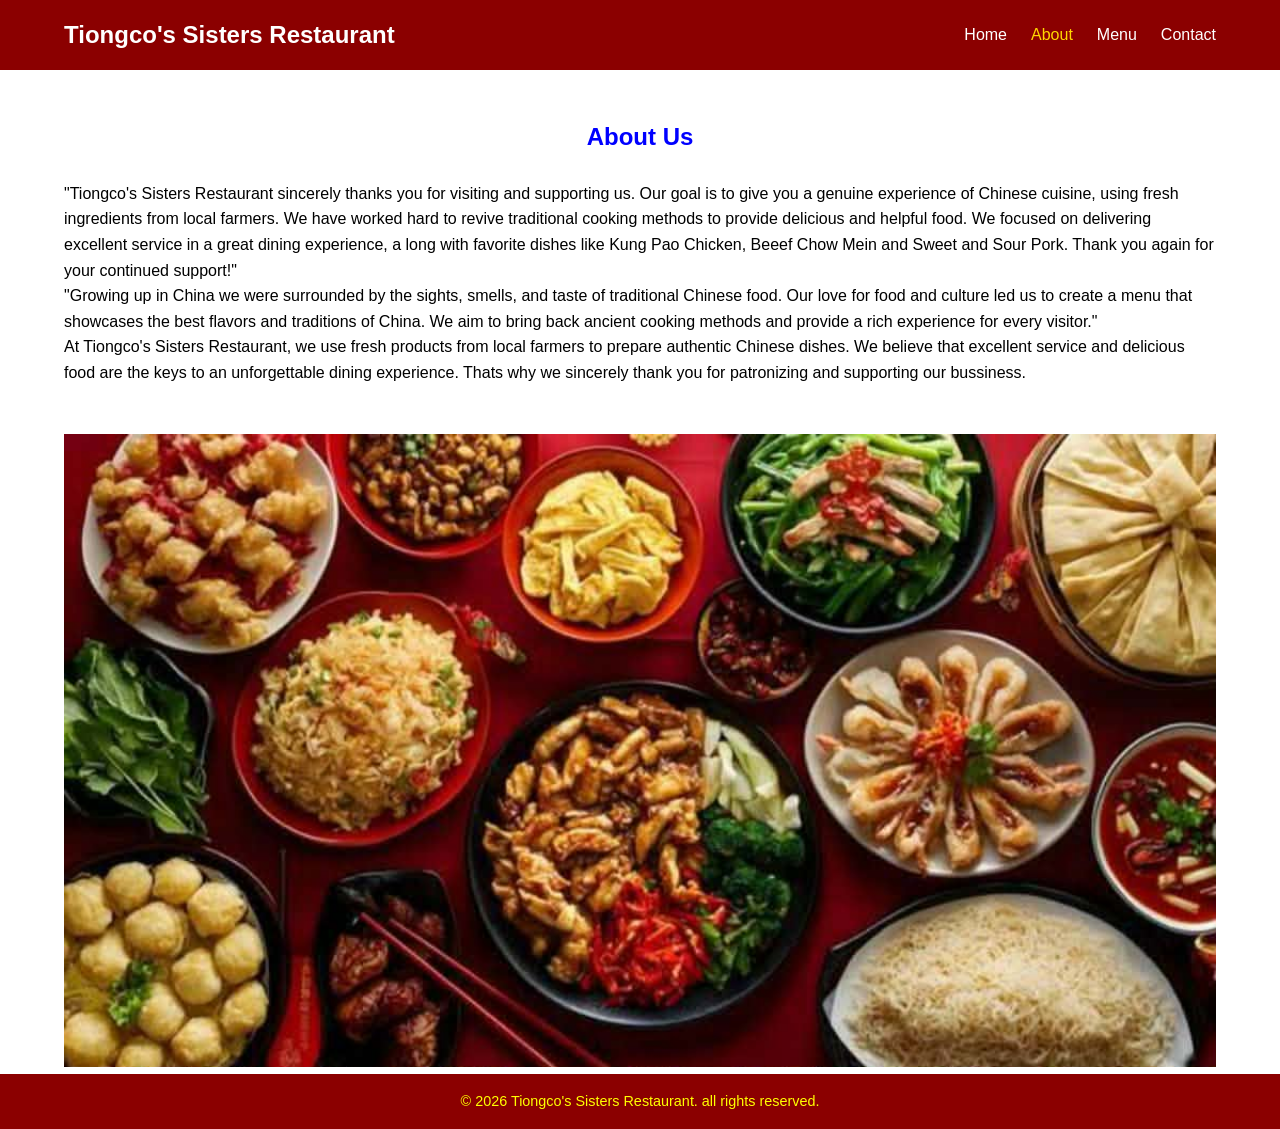
==== about.html @ 5bfa322e "first commit" ====
<!DOCTYPE html>
<html lang="en">
<head>
    <meta charset="UTF-8">
    <meta name="viewport" content="width=device-width, initial-scale=1.0">
    <title>Tiongco's Sisters Restaurant</title>
    <link rel="icon" type="image/png" href="C:\Users\User\Desktop\Maria's Cuisine\img\images.jpg">
    <link rel="stylesheet" href="./css/styles.css"/>
</head>
<body>
    <header>
        <nav class="navbar">
            <div class="container">
                <div class="logo">
                <a href="./index.html">Tiongco's Sisters Restaurant</a>
 </div>
 <ul class="nav-links">
    <li><a href="./index.html">Home</a></li>
    <li><a href="./about.html" class="active">About</a></li>
    <li><a href="./menu.html">Menu</a></li>
    <li><a href="./contact.html">Contact</a>
    </ul> 
    </div>
    </nav>
  </header>
  <main>
  <section class="about">
 <div class="container">
  <h1>About Us</h1>
     <p>
  "Tiongco's Sisters Restaurant sincerely thanks you for visiting and supporting us.
   Our goal is to give you a genuine experience of Chinese cuisine, using fresh
   ingredients from local farmers. We have worked hard to revive traditional cooking 
   methods to provide delicious and helpful food. We focused on delivering excellent service in a great dining experience,
   a long with favorite dishes like Kung Pao Chicken, Beeef Chow Mein and Sweet and Sour Pork.
    Thank you again for your continued support!"
   </p>
    <p>
    "Growing up in China we were surrounded by the sights, smells, and taste
    of traditional Chinese food. Our love for food and culture led 
    us to create a menu that showcases the best flavors and traditions of China.
     We aim to bring back ancient cooking methods and provide a rich experience for every visitor."
     </p>
    <p>
     At Tiongco's Sisters Restaurant, we use fresh products from local farmers to prepare authentic Chinese dishes.
     We believe that excellent service and delicious food are the keys to an unforgettable dining experience.
     Thats why we sincerely thank you for patronizing and supporting our bussiness.
     </p>

     </div>
    </section>
    <section class="banner">
        <div class="container">
            <img
            src="./img/baneer.jpg"
            alt="Tiongco's Sisters Restaurant Banner"
            style="width: 100%; height: auto"
            />

        </div>
    </section>
     </main>
         <footer>
     <div class="container">
     <p>&copy; 2026 Tiongco's Sisters Restaurant. all rights reserved.</p>
            </div>
         </footer>
    </body>
  </html>
---- css/styles.css ----
*{
    margin: 0;
    padding: 0;
    box-sizing: border-box;
}

body {
    font-family: Arial, Helvetica, sans-serif;
    line-height: 1.6;
    color: black;
}

.container {
    width: 90%;
    max-width: 1200px;
    margin: 0 auto;
}

.navbar {
    background-color: darkred;
    padding: 1em 0;    
}

.navbar .container {
    display: flex;
    align-items: center;
    justify-content: space-between;
}

.navbar .logo a {
    color: #fff;
    text-decoration: none;
    font-size: 1.5em;
    font-weight: bold;
}

.navbar .nav-links  {
    list-style: none;
    display: flex;
    
} 
.navbar .nav-links li {
    margin-left: 1.5em;
}

.navbar .nav-links a {
    color: #fff;
    text-decoration: none;
    font-size: 1em;
    transition: color 0.3s ease;
}

.navbar .nav-links a:hover,
.navbar .nav-links a.active {
    color: #ffd700;
}

.hero {
     background: url("../img/.hero.jpg") no-repeat center center/cover fixed; 
    padding: 5em 0;
    color: yellowgreen;
    text-align: center;
}

.hero h1 {
    font-size: 3em;
    margin-bottom: 0.5em;
}

.hero p {
    font-size: 1.2em;
}

.about,
.menu,
.contact,
.testimonials {
    padding: 3em 0;
}

.about h1,
.menu h1,
.contact h1,
.testimonials h2 {
    text-align: center;
    margin-bottom: 1em;
    color: blue;
}

.testimonials {
    background: #ffd700,
}

.testimonials .testimonial {
    margin-bottom: 1.5em;
    padding: 1em;
    border-left: 5px solid orange;
    background: #f7f7f7;
}

.testimonials .testimonial p {
    font-style: italic;
}

.testimonials .testimonial span {
    display: block;
    margin-top: 0.5em;
    font-weight: bold;
    text-align: right;
    color: darkviolet;
}
.menu-section {
    margin-bottom: 2em;
}

.menu-section h2 {
    border-bottom: 2px solid #8b0000;
    padding-bottom: 0.5em;
    margin-bottom: 1em;
    color: #c61c13;
}

.menu-section ul {
    list-style: none;
}

.menu-section li {
    display: flex;
    flex-direction: row;
    align-items: flex-start;
    background: #fff;
    padding: 1em;
    border-radius: 5px;
    box-shadow: 0 2px 5px rgba(0, 0, 0, 0.1);
    margin: 1em;
}

.menu-section li :last-child {
    border-bottom: none;
}

.menu-section .dish-img {
    width: 100px;
    height: 100px;
    object-fit: cover;
    border-radius: 5px;
    margin-right: 1em;
    flex-shrink: 0;
}

.menu-section .details {
    flex: 1;
    display: flex;
    flex-direction: column;
}

.menu-section .details .title-row {
    display: flex;
    justify-content: space-between;
    align-items: center;
}

.menu-section .details p {
    margin-top: 0.5em;
}

.menu-section .dish {
    font-weight: bold;
}

.menu-section .price {
   color: #8b0000 ;
}

.contact-details {
    margin-bottom: 2em;
    text-align: center;
}

.contact-form {
    max-width: 600px;
    margin: 0 auto;
}

.contact-form label {
    display: block;
    margin-bottom: 0.5em;
    font-weight: bold;
}

.contact-form input,
.contact-form textarea {
    width: 100%;
    padding: 0.75em;
    margin-bottom: 1em;
    border: 1px solid #c61c13;
    border-radius: 5px;
}

.contact-form button {
    display: inline-block;
    background: #dac312;
    color: #8b0000;
    border: none;
    padding: 0.75em 1.5em;
    cursor: pointer;
    border-radius: 5px;
    transition: background 0.3s ease;
}

.contact-form button:hover {
    background: #dac312;
}

footer { 
    background: darkred;
    color: yellow;
    text-align: center;
    padding: 1em 0;
}

footer p {
    font-size: 0.9em;
}
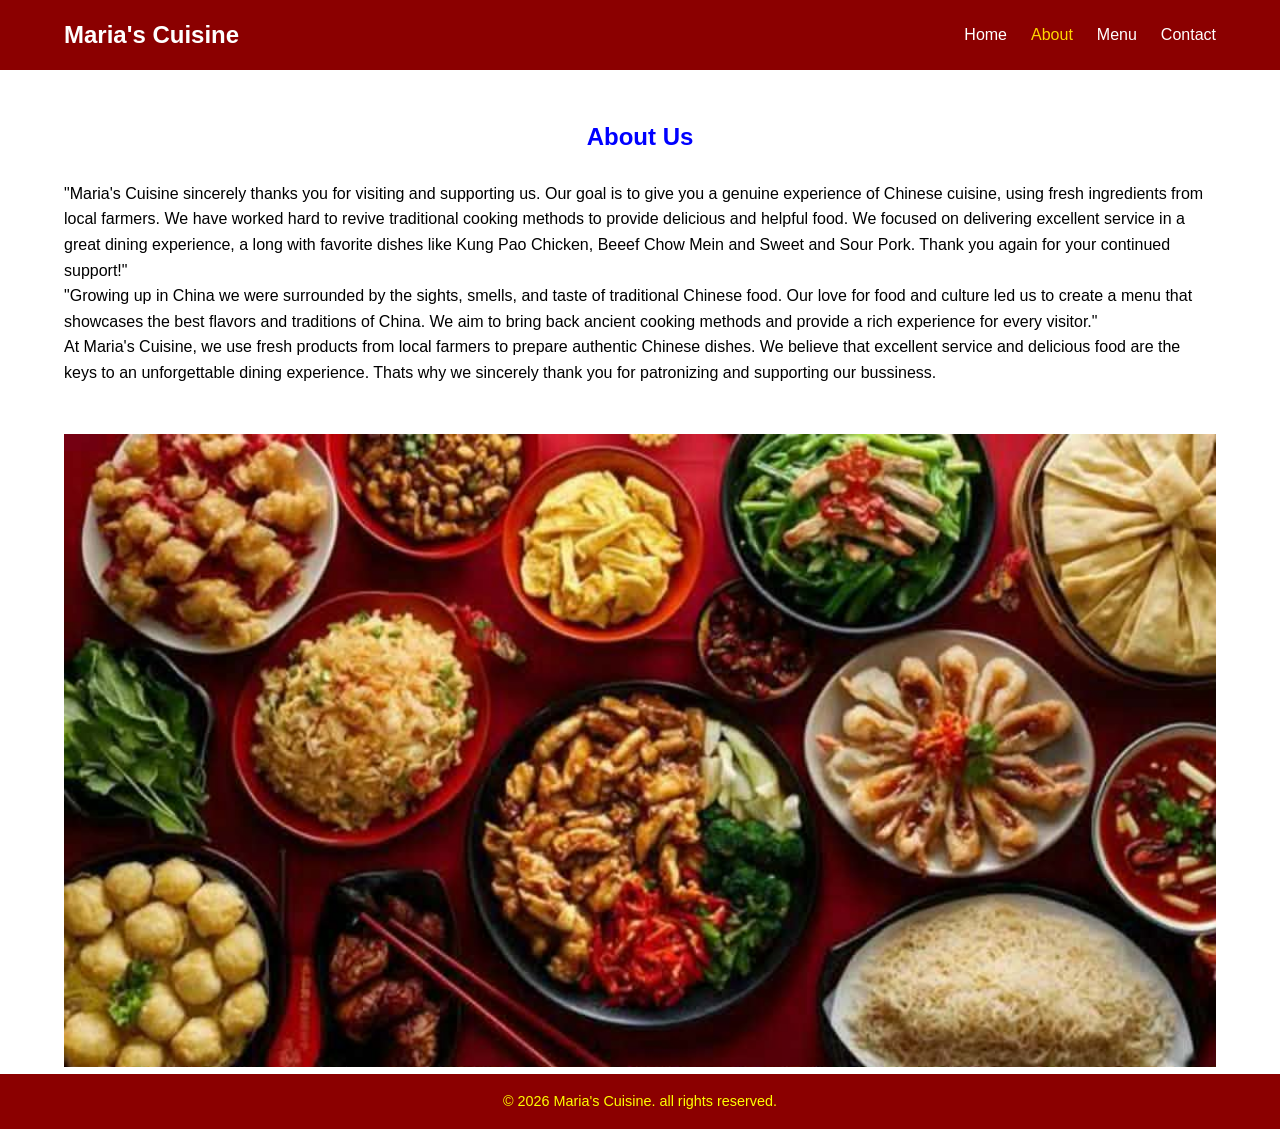
==== commit 1fcc8691: "Initial commit - first commit" ====
--- a/about.html
+++ b/about.html
@@ -3,16 +3,16 @@
 <head>
     <meta charset="UTF-8">
     <meta name="viewport" content="width=device-width, initial-scale=1.0">
-    <title>Tiongco's Sisters Restaurant</title>
-    <link rel="icon" type="image/png" href="C:\Users\User\Desktop\Maria's Cuisine\img\images.jpg">
-    <link rel="stylesheet" href="./css/styles.css"/>
+    <title>Maria's Cuisine</title>
+     <link rel="icon" type="image/png" href="C:\Users\User\Desktop\Maria's Cuisine\img\images.jpg">
+    <link rel="stylesheet" href="./css/styles.css" />
 </head>
 <body>
     <header>
         <nav class="navbar">
             <div class="container">
                 <div class="logo">
-                <a href="./index.html">Tiongco's Sisters Restaurant</a>
+                <a href="./index.html">Maria's Cuisine</a>
  </div>
  <ul class="nav-links">
     <li><a href="./index.html">Home</a></li>
@@ -28,7 +28,7 @@
  <div class="container">
   <h1>About Us</h1>
      <p>
-  "Tiongco's Sisters Restaurant sincerely thanks you for visiting and supporting us.
+  "Maria's Cuisine sincerely thanks you for visiting and supporting us.
    Our goal is to give you a genuine experience of Chinese cuisine, using fresh
    ingredients from local farmers. We have worked hard to revive traditional cooking 
    methods to provide delicious and helpful food. We focused on delivering excellent service in a great dining experience,
@@ -42,7 +42,7 @@
      We aim to bring back ancient cooking methods and provide a rich experience for every visitor."
      </p>
     <p>
-     At Tiongco's Sisters Restaurant, we use fresh products from local farmers to prepare authentic Chinese dishes.
+     At Maria's Cuisine, we use fresh products from local farmers to prepare authentic Chinese dishes.
      We believe that excellent service and delicious food are the keys to an unforgettable dining experience.
      Thats why we sincerely thank you for patronizing and supporting our bussiness.
      </p>
@@ -52,8 +52,8 @@
     <section class="banner">
         <div class="container">
             <img
-            src="./img/baneer.jpg"
-            alt="Tiongco's Sisters Restaurant Banner"
+            src="./img/16.jpg"
+            alt="Maria's Cuisine Banner"
             style="width: 100%; height: auto"
             />
 
@@ -62,7 +62,7 @@
      </main>
          <footer>
      <div class="container">
-     <p>&copy; 2026 Tiongco's Sisters Restaurant. all rights reserved.</p>
+     <p>&copy; 2026 Maria's Cuisine. all rights reserved.</p>
             </div>
          </footer>
     </body>
--- a/css/styles.css
+++ b/css/styles.css
@@ -56,7 +56,7 @@
 }
 
 .hero {
-     background: url("../img/.hero.jpg") no-repeat center center/cover fixed; 
+    background: url("../img/hero.jpg") no-repeat center center/cover fixed; 
     padding: 5em 0;
     color: yellowgreen;
     text-align: center;
@@ -132,11 +132,11 @@
     padding: 1em;
     border-radius: 5px;
     box-shadow: 0 2px 5px rgba(0, 0, 0, 0.1);
-    margin: 1em;
+    margin-bottom: 1em;
 }
 
 .menu-section li :last-child {
-    border-bottom: none;
+    border-bottom: 0;
 }
 
 .menu-section .dish-img {
@@ -156,6 +156,7 @@
 
 .menu-section .details .title-row {
     display: flex;
+    flex-direction: row;
     justify-content: space-between;
     align-items: center;
 }
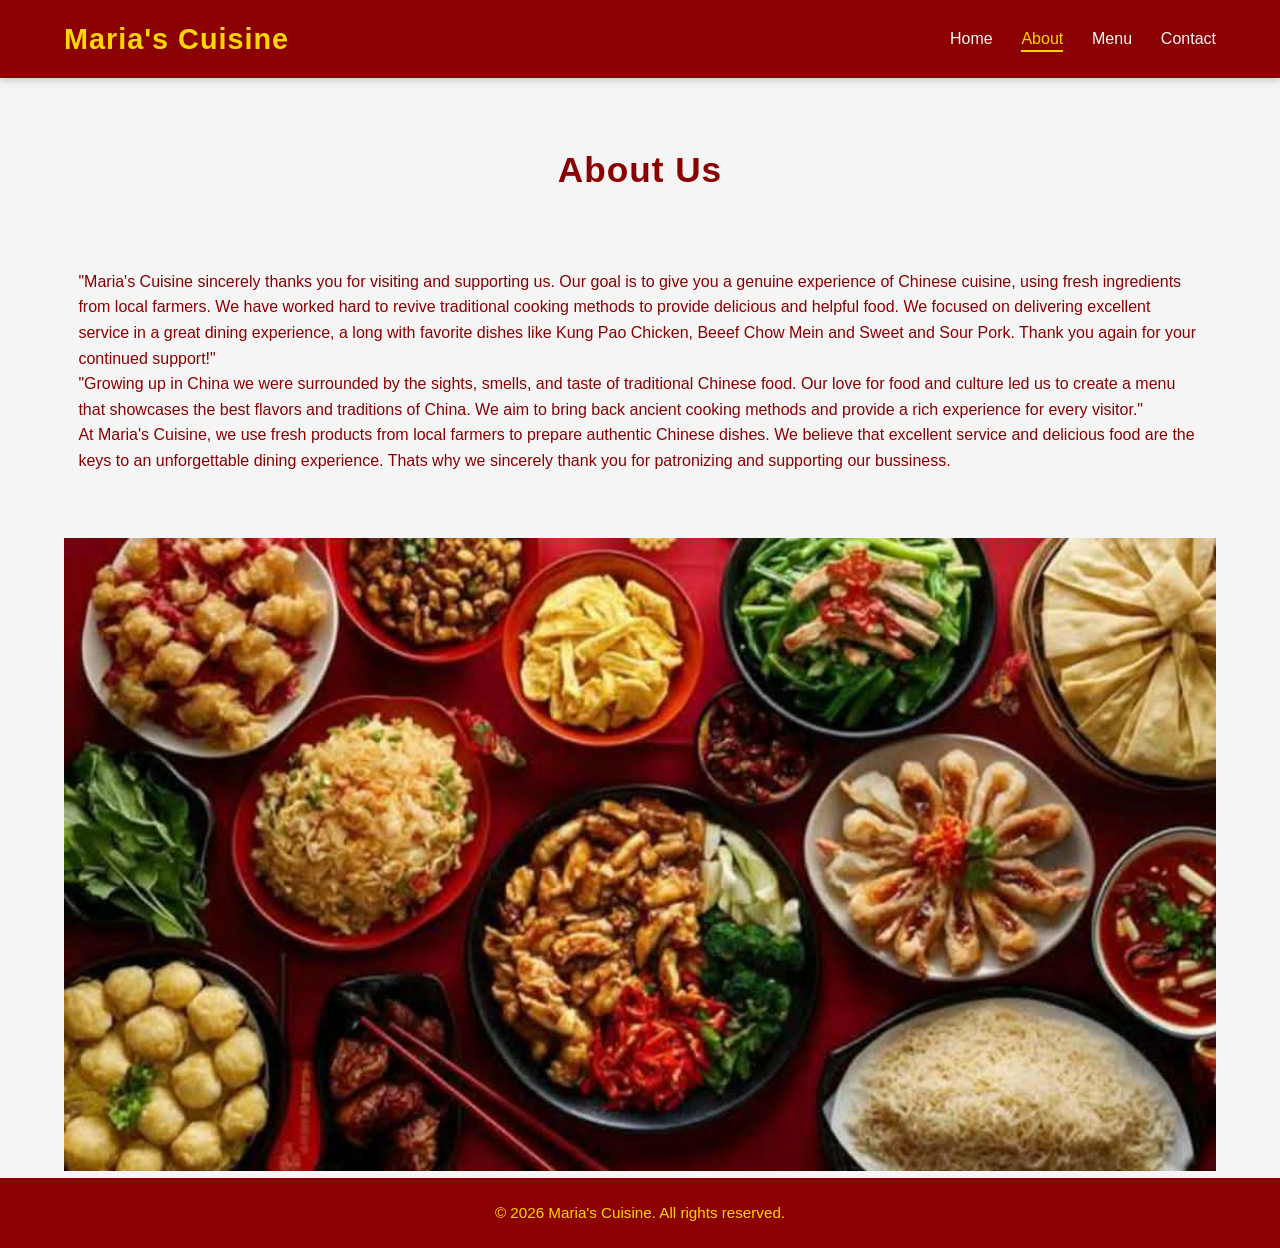
==== commit 40d7efe1: "Final commit" ====
--- a/about.html
+++ b/about.html
@@ -4,7 +4,7 @@
     <meta charset="UTF-8">
     <meta name="viewport" content="width=device-width, initial-scale=1.0">
     <title>Maria's Cuisine</title>
-     <link rel="icon" type="image/png" href="C:\Users\User\Desktop\Maria's Cuisine\img\images.jpg">
+     <link rel="icon" type="image/png" href="./img/images.jpg">
     <link rel="stylesheet" href="./css/styles.css" />
 </head>
 <body>
@@ -62,7 +62,7 @@
      </main>
          <footer>
      <div class="container">
-     <p>&copy; 2026 Maria's Cuisine. all rights reserved.</p>
+     <p>&copy; 2026 Maria's Cuisine. All rights reserved.</p>
             </div>
          </footer>
     </body>
--- a/css/styles.css
+++ b/css/styles.css
@@ -1,3 +1,4 @@
+/* Reset & Basics */
 *{
     margin: 0;
     padding: 0;
@@ -5,9 +6,10 @@
 }
 
 body {
-    font-family: Arial, Helvetica, sans-serif;
+    font-family: 'Poppins', Arial, Helvetica, sans-serif;
     line-height: 1.6;
-    color: black;
+    color: #8B0000; /* Primary text */
+    background-color: #F5F5F5; /* Accent background */
 }
 
 .container {
@@ -16,9 +18,14 @@
     margin: 0 auto;
 }
 
+/* Navbar */
 .navbar {
-    background-color: darkred;
-    padding: 1em 0;    
+    background-color: #8B0000; /* Primary */
+    padding: 1em 0;
+    box-shadow: 0 2px 8px rgba(0,0,0,0.2);
+    position: sticky;
+    top: 0;
+    z-index: 100;
 }
 
 .navbar .container {
@@ -28,78 +35,114 @@
 }
 
 .navbar .logo a {
-    color: #fff;
+    color: #FFD700; /* Secondary */
     text-decoration: none;
-    font-size: 1.5em;
-    font-weight: bold;
-}
-
-.navbar .nav-links  {
+    font-size: 1.8em;
+    font-weight: 700;
+    letter-spacing: 1px;
+}
+
+.navbar .nav-links {
     list-style: none;
     display: flex;
-    
-} 
-.navbar .nav-links li {
-    margin-left: 1.5em;
+    gap: 1.8em;
 }
 
 .navbar .nav-links a {
-    color: #fff;
+    color: #F5F5F5; /* Accent */
     text-decoration: none;
-    font-size: 1em;
+    font-weight: 500;
+    position: relative;
     transition: color 0.3s ease;
+}
+
+.navbar .nav-links a::after {
+    content: '';
+    position: absolute;
+    width: 0;
+    height: 2px;
+    background: #FFD700; /* Secondary */
+    left: 0;
+    bottom: -5px;
+    transition: width 0.3s;
+}
+
+.navbar .nav-links a:hover::after,
+.navbar .nav-links a.active::after {
+    width: 100%;
 }
 
 .navbar .nav-links a:hover,
 .navbar .nav-links a.active {
-    color: #ffd700;
-}
-
+    color: #FFD700;
+}
+
+/* Hero Section */
 .hero {
-    background: url("../img/hero.jpg") no-repeat center center/cover fixed; 
-    padding: 5em 0;
-    color: yellowgreen;
+    background: linear-gradient(rgba(0,0,0,0.3), rgba(0,0,0,0.3)), url("../img/hero.jpg") no-repeat center center/cover fixed;
+    padding: 6em 1em;
+    color: #FFD700;
     text-align: center;
 }
 
 .hero h1 {
-    font-size: 3em;
+    font-size: 3.5em;
+    font-weight: 700;
     margin-bottom: 0.5em;
+    letter-spacing: 2px;
+    text-shadow: 2px 2px 6px rgba(0,0,0,0.5);
 }
 
 .hero p {
     font-size: 1.2em;
-}
-
+    max-width: 600px;
+    margin: 0 auto;
+    line-height: 1.5;
+    text-shadow: 1px 1px 3px rgba(0,0,0,0.3);
+}
+
+/* Sections */
 .about,
 .menu,
 .contact,
 .testimonials {
-    padding: 3em 0;
-}
-
+    padding: 4em 1em;
+}
+
+/* Section Headings */
 .about h1,
 .menu h1,
 .contact h1,
 .testimonials h2 {
     text-align: center;
-    margin-bottom: 1em;
-    color: blue;
-}
-
+    margin-bottom: 2em;
+    color: #8B0000; /* Primary */
+    font-size: 2.2em;
+    letter-spacing: 1px;
+}
+
+/* Testimonials */
 .testimonials {
-    background: #ffd700,
+    background: #F5F5F5; /* Accent */
 }
 
 .testimonials .testimonial {
     margin-bottom: 1.5em;
-    padding: 1em;
-    border-left: 5px solid orange;
-    background: #f7f7f7;
+    padding: 1.5em;
+    border-left: 5px solid #8B0000; /* Primary */
+    background: #FFFFFF; /* Accent */
+    border-radius: 10px;
+    box-shadow: 0 5px 15px rgba(0,0,0,0.1);
+    transition: transform 0.3s ease;
+}
+
+.testimonials .testimonial:hover {
+    transform: translateY(-5px);
 }
 
 .testimonials .testimonial p {
     font-style: italic;
+    color: #555;
 }
 
 .testimonials .testimonial span {
@@ -107,17 +150,19 @@
     margin-top: 0.5em;
     font-weight: bold;
     text-align: right;
-    color: darkviolet;
-}
+    color: #8B0000; /* Primary */
+}
+
+/* Menu Cards */
 .menu-section {
     margin-bottom: 2em;
 }
 
 .menu-section h2 {
-    border-bottom: 2px solid #8b0000;
+    border-bottom: 2px solid #8B0000; /* Primary */
     padding-bottom: 0.5em;
-    margin-bottom: 1em;
-    color: #c61c13;
+    margin-bottom: 1.5em;
+    color: #8B0000;
 }
 
 .menu-section ul {
@@ -128,23 +173,25 @@
     display: flex;
     flex-direction: row;
     align-items: flex-start;
-    background: #fff;
-    padding: 1em;
-    border-radius: 5px;
-    box-shadow: 0 2px 5px rgba(0, 0, 0, 0.1);
-    margin-bottom: 1em;
-}
-
-.menu-section li :last-child {
-    border-bottom: 0;
+    background: #FFFFFF; /* Accent */
+    padding: 1.5em;
+    border-radius: 12px;
+    box-shadow: 0 4px 12px rgba(0,0,0,0.1);
+    margin-bottom: 1.5em;
+    transition: transform 0.3s ease, box-shadow 0.3s ease;
+}
+
+.menu-section li:hover {
+    transform: translateY(-5px);
+    box-shadow: 0 8px 20px rgba(0,0,0,0.15);
 }
 
 .menu-section .dish-img {
-    width: 100px;
-    height: 100px;
+    width: 120px;
+    height: 120px;
     object-fit: cover;
-    border-radius: 5px;
-    margin-right: 1em;
+    border-radius: 12px;
+    margin-right: 1.5em;
     flex-shrink: 0;
 }
 
@@ -152,6 +199,7 @@
     flex: 1;
     display: flex;
     flex-direction: column;
+    margin-top: 1em;
 }
 
 .menu-section .details .title-row {
@@ -159,20 +207,29 @@
     flex-direction: row;
     justify-content: space-between;
     align-items: center;
-}
-
-.menu-section .details p {
-    margin-top: 0.5em;
+    margin-bottom: 2em;
 }
 
 .menu-section .dish {
-    font-weight: bold;
+    font-weight: 700;
+    color: #8B0000; /* Primary */
+    font-size: 1.15em;
 }
 
 .menu-section .price {
-   color: #8b0000 ;
-}
-
+    color: #FFD700; /* Secondary */
+    font-weight: 700;
+    font-size: 1.1em;
+    border-left: 3px solid #8B0000; /* Primary accent */
+    padding-left: 0.6em;
+    transition: color 0.3s ease;
+}
+
+.menu-section li:hover .price {
+    color: #FFC700; /* Slightly darker gold on hover */
+}
+
+/* Contact Form */
 .contact-details {
     margin-bottom: 2em;
     text-align: center;
@@ -186,41 +243,54 @@
 .contact-form label {
     display: block;
     margin-bottom: 0.5em;
-    font-weight: bold;
+    font-weight: 600;
+    color: #8B0000; /* Primary */
 }
 
 .contact-form input,
 .contact-form textarea {
     width: 100%;
-    padding: 0.75em;
-    margin-bottom: 1em;
-    border: 1px solid #c61c13;
-    border-radius: 5px;
+    padding: 0.9em;
+    margin-bottom: 1.2em;
+    border: 1px solid #8B0000; /* Primary */
+    border-radius: 8px;
+    background: #F5F5F5; /* Accent */
+    transition: border 0.3s ease, box-shadow 0.3s ease;
+}
+
+.contact-form input:focus,
+.contact-form textarea:focus {
+    border-color: #FFD700; /* Secondary */
+    box-shadow: 0 0 5px rgba(255,215,0,0.5);
+    outline: none;
 }
 
 .contact-form button {
     display: inline-block;
-    background: #dac312;
-    color: #8b0000;
+    background: #FFD700; /* Secondary */
+    color: #8B0000; /* Primary */
     border: none;
-    padding: 0.75em 1.5em;
+    padding: 0.85em 2em;
     cursor: pointer;
-    border-radius: 5px;
-    transition: background 0.3s ease;
+    border-radius: 10px;
+    font-weight: 600;
+    transition: background 0.3s ease, transform 0.2s ease;
 }
 
 .contact-form button:hover {
-    background: #dac312;
-}
-
+    background: #FFC700;
+    transform: translateY(-2px);
+}
+
+/* Footer */
 footer { 
-    background: darkred;
-    color: yellow;
-    text-align: center;
-    padding: 1em 0;
+    background: #8B0000; /* Primary */
+    color: #FFD700; /* Secondary */
+    text-align: center;
+    padding: 1.5em 0;
+    font-size: 0.95em;
 }
 
 footer p {
-    font-size: 0.9em;
-}
- +    margin: 0;
+}
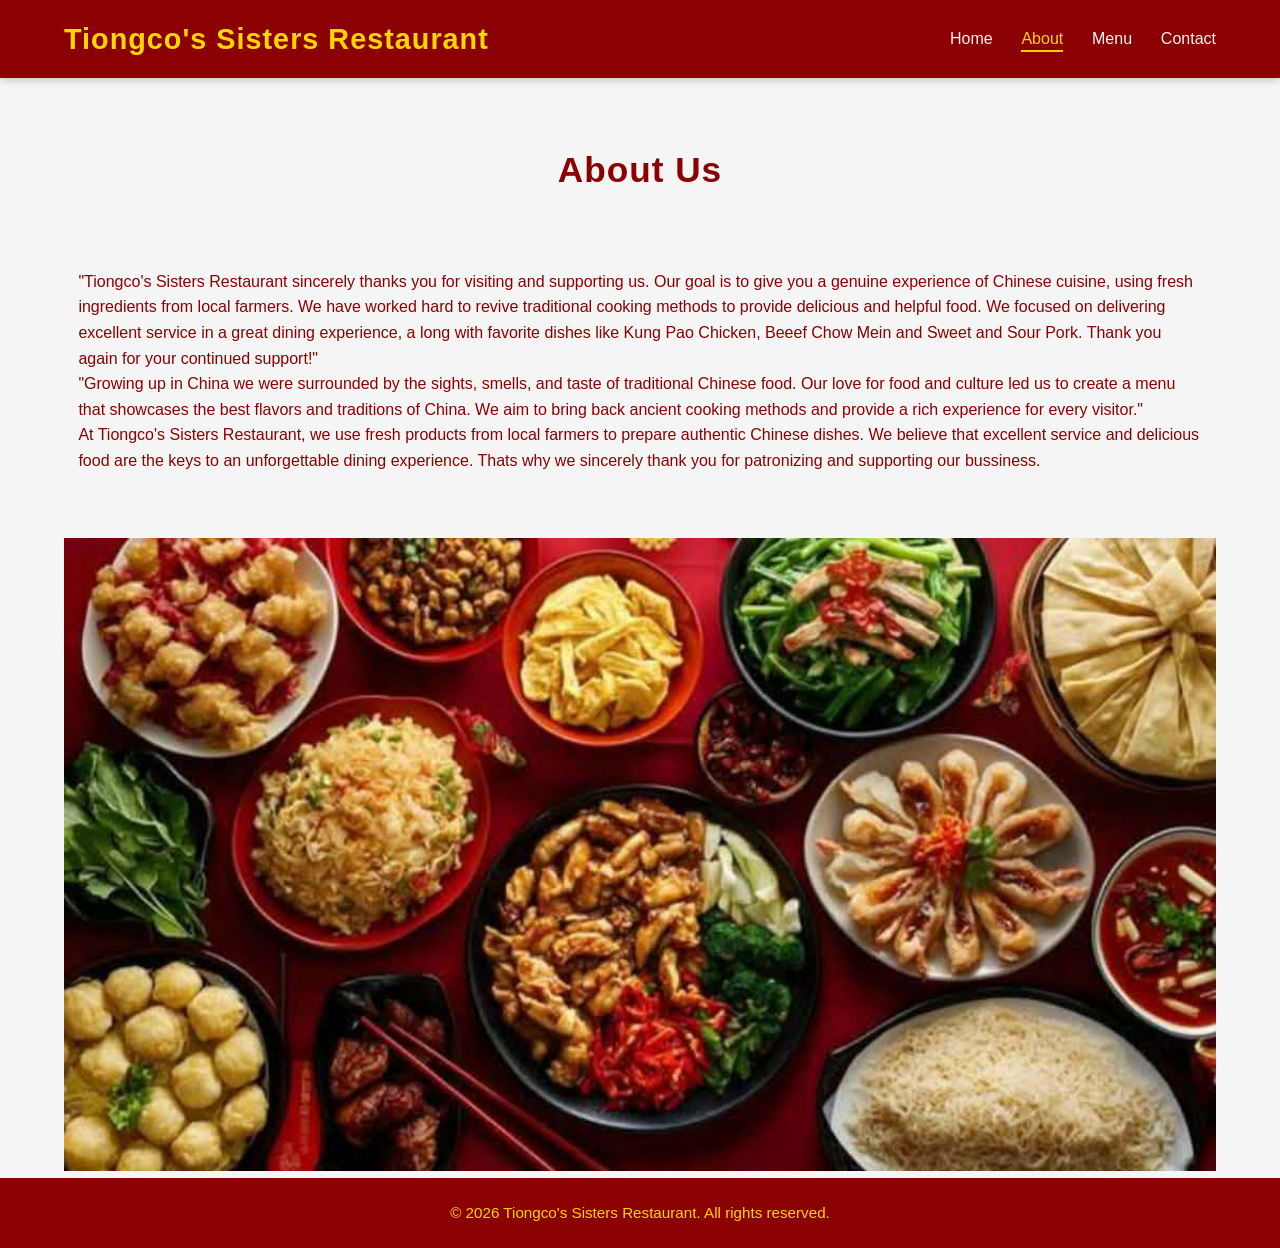
==== commit 503d227a: "Final" ====
--- a/about.html
+++ b/about.html
@@ -3,16 +3,16 @@
 <head>
     <meta charset="UTF-8">
     <meta name="viewport" content="width=device-width, initial-scale=1.0">
-    <title>Maria's Cuisine</title>
-     <link rel="icon" type="image/png" href="./img/images.jpg">
-    <link rel="stylesheet" href="./css/styles.css" />
+    <title>Tiongco's Sisters Restaurant</title>
+    <link rel="icon" type="image/png" href="./img/images.jpg">
+    <link rel="stylesheet" href="./css/styles.css"/>
 </head>
 <body>
     <header>
         <nav class="navbar">
             <div class="container">
                 <div class="logo">
-                <a href="./index.html">Maria's Cuisine</a>
+                <a href="./index.html">Tiongco's Sisters Restaurant</a>
  </div>
  <ul class="nav-links">
     <li><a href="./index.html">Home</a></li>
@@ -28,7 +28,7 @@
  <div class="container">
   <h1>About Us</h1>
      <p>
-  "Maria's Cuisine sincerely thanks you for visiting and supporting us.
+  "Tiongco's Sisters Restaurant sincerely thanks you for visiting and supporting us.
    Our goal is to give you a genuine experience of Chinese cuisine, using fresh
    ingredients from local farmers. We have worked hard to revive traditional cooking 
    methods to provide delicious and helpful food. We focused on delivering excellent service in a great dining experience,
@@ -42,7 +42,7 @@
      We aim to bring back ancient cooking methods and provide a rich experience for every visitor."
      </p>
     <p>
-     At Maria's Cuisine, we use fresh products from local farmers to prepare authentic Chinese dishes.
+     At Tiongco's Sisters Restaurant, we use fresh products from local farmers to prepare authentic Chinese dishes.
      We believe that excellent service and delicious food are the keys to an unforgettable dining experience.
      Thats why we sincerely thank you for patronizing and supporting our bussiness.
      </p>
@@ -52,8 +52,8 @@
     <section class="banner">
         <div class="container">
             <img
-            src="./img/16.jpg"
-            alt="Maria's Cuisine Banner"
+            src="./img/baneer.jpg"
+            alt="Tiongco's Sisters Restaurant Banner"
             style="width: 100%; height: auto"
             />
 
@@ -62,7 +62,7 @@
      </main>
          <footer>
      <div class="container">
-     <p>&copy; 2026 Maria's Cuisine. All rights reserved.</p>
+     <p>&copy; 2026 Tiongco's Sisters Restaurant. All rights reserved.</p>
             </div>
          </footer>
     </body>
